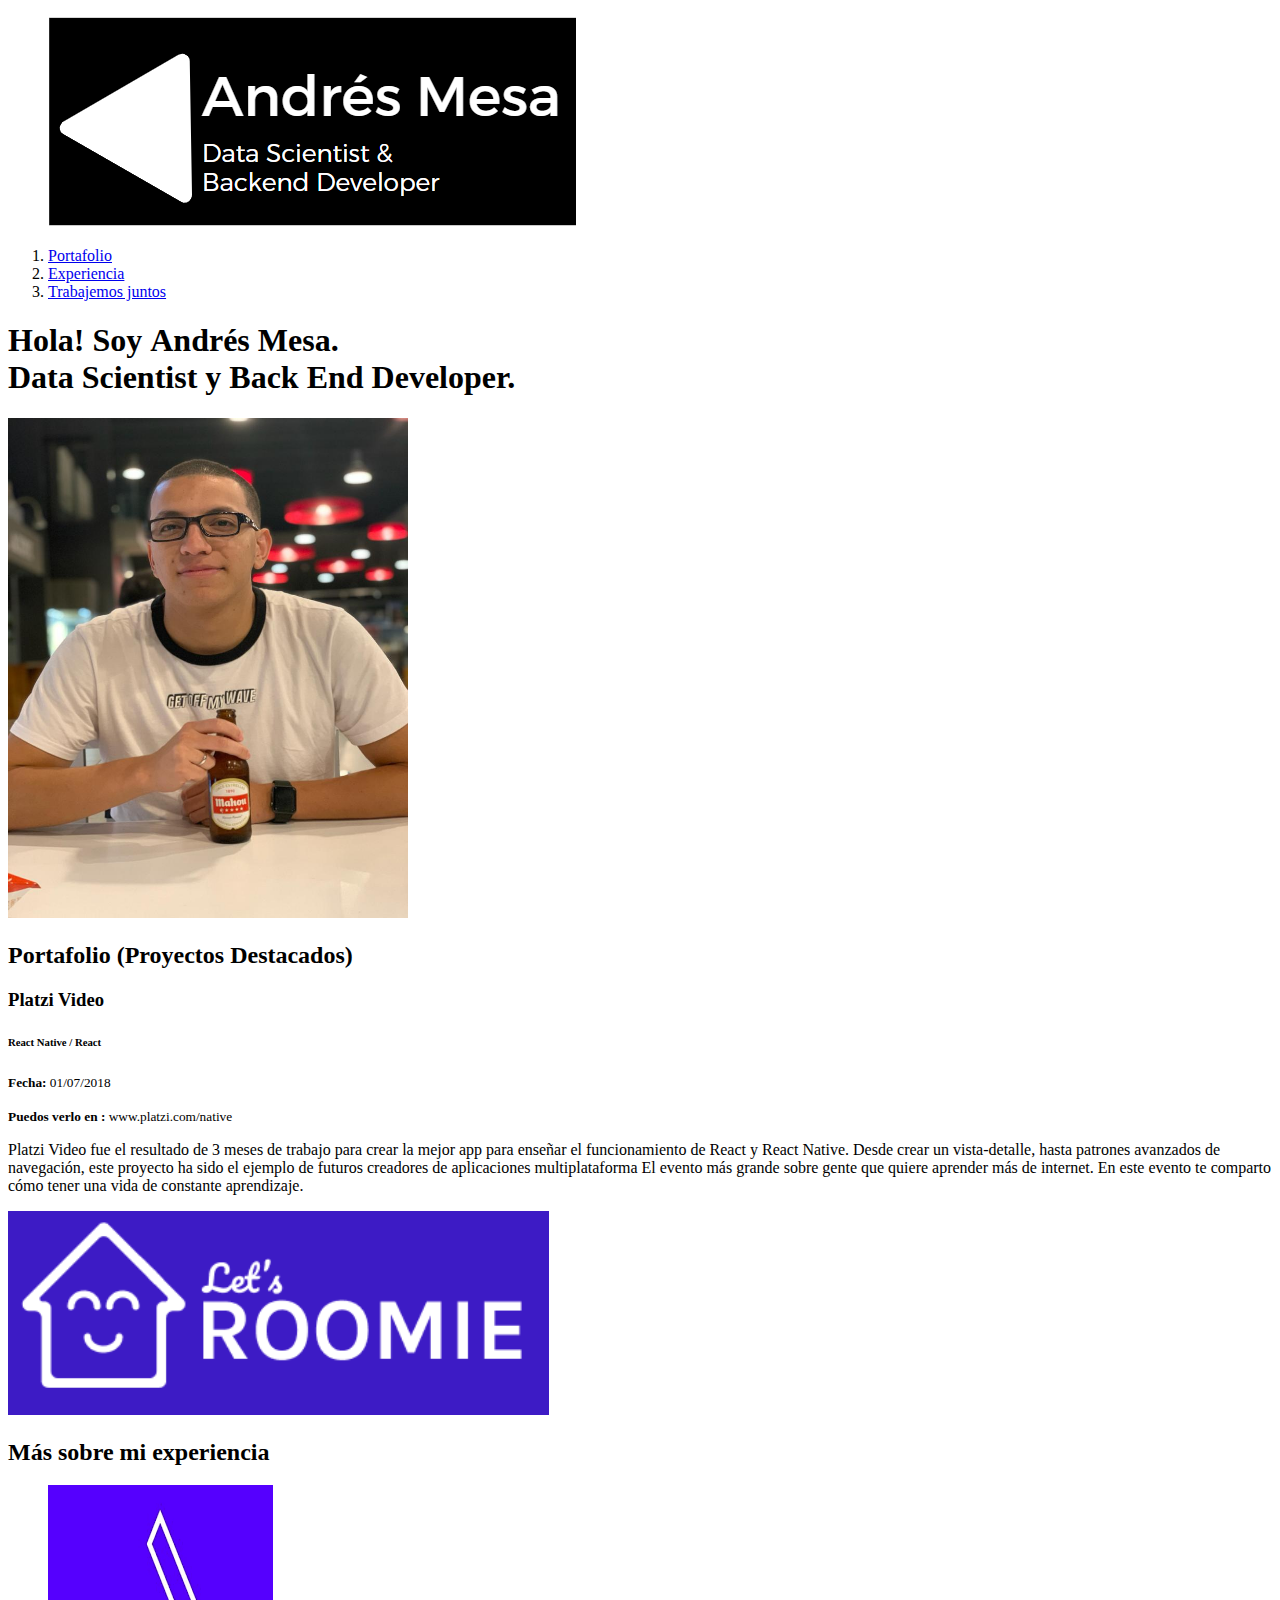
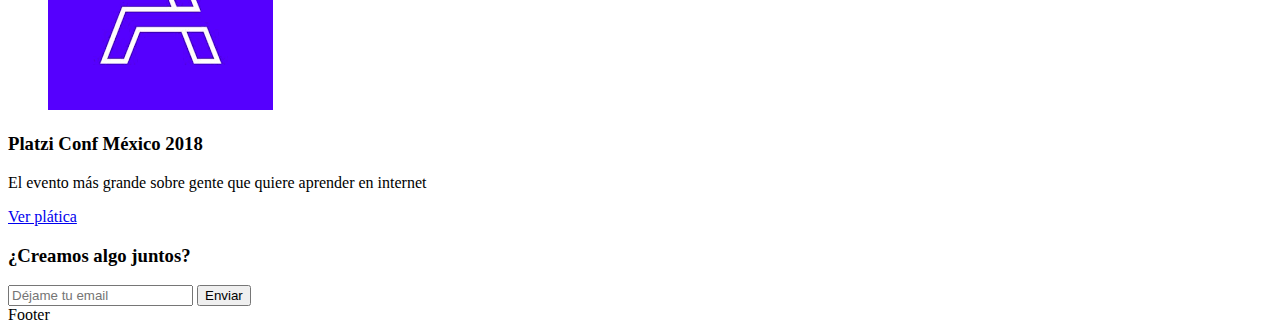
==== index.html @ f2543544 "initial commit" ====
<!DOCTYPE html>
<html lang="es">
  <head>
    <meta charset="UTF-8" />
    <meta name="viewport" content="width=device-width, initial-scale=1.0" />
    <title>Andrés Mesa</title>
    <link rel="icon" type="image/png" href="./images/favicon.png">
    <link rel="stylesheet" href="./css/style.css">
  </head>
  <body>
    <header>
      <div>
        <figure>
          <img src="./images/marca.png" alt="Logo de http://andresmesa.com">
        </figure>
        <nav>
          <ol>
            <li>
              <a class="link" href="#portafolio">Portafolio</a>
            </li>
            <li>
              <a class="link" href="#experiencia">Experiencia</a>
            </li>
            <li>
              <a class="link" href="#contacto">Trabajemos juntos</a>
            </li>
          </ol>
        </nav>
      </div>
    </header>
    <section>
      <h1>
        Hola! Soy <strong>Andrés Mesa.</strong> <br />
        <strong>Data Scientist</strong> y <strong>Back End Developer.</strong>
      </h1>
      <img src="./images/hero.jpeg" alt="Hero" width="400" height="500">
    </section>
    <section id="portafolio">
      <h2>Portafolio (Proyectos Destacados)</h2>
      <article>
        <h3>Platzi Video</h3>
        <h6>React Native / React</h6>
        <p>
          <small> <strong>Fecha:</strong> 01/07/2018 </small>
        </p>
        <p>
          <small>
            <strong>Puedos verlo en :</strong> www.platzi.com/native
          </small>
        </p>
        <p>
          Platzi Video fue el resultado de 3 meses de trabajo para crear la
          mejor app para enseñar el funcionamiento de React y React Native.
          Desde crear un vista-detalle, hasta patrones avanzados de navegación,
          este proyecto ha sido el ejemplo de futuros creadores de aplicaciones
          multiplataforma El evento más grande sobre gente que quiere aprender
          más de internet. En este evento te comparto cómo tener una vida de
          constante aprendizaje.
        </p>
        <img src="./images/LetsRoomie.png" alt="LetsRommie">
      </article>
    </section>
    <section id="experiencia">
      <h2>Más sobre mi experiencia</h2>
      <article>
        <figure>
          <img src="./images/acamica.png" alt="Acámica">
        </figure>
        <h3>Platzi Conf México 2018</h3>
        <p>El evento más grande sobre gente que quiere aprender en internet</p>
        <a href="https://www.youtube.com/" target="_blank">Ver plática</a>
      </article>
    </section>
    <section id="contacto">
      <h3>¿Creamos algo juntos?</h3>
      <form action="/suscripcion/">
        <input type="text" placeholder="Déjame tu email" id="email">
        <button>Enviar</button>
      </form>
    </section>
    <footer>Footer</footer>
  </body>
</html>
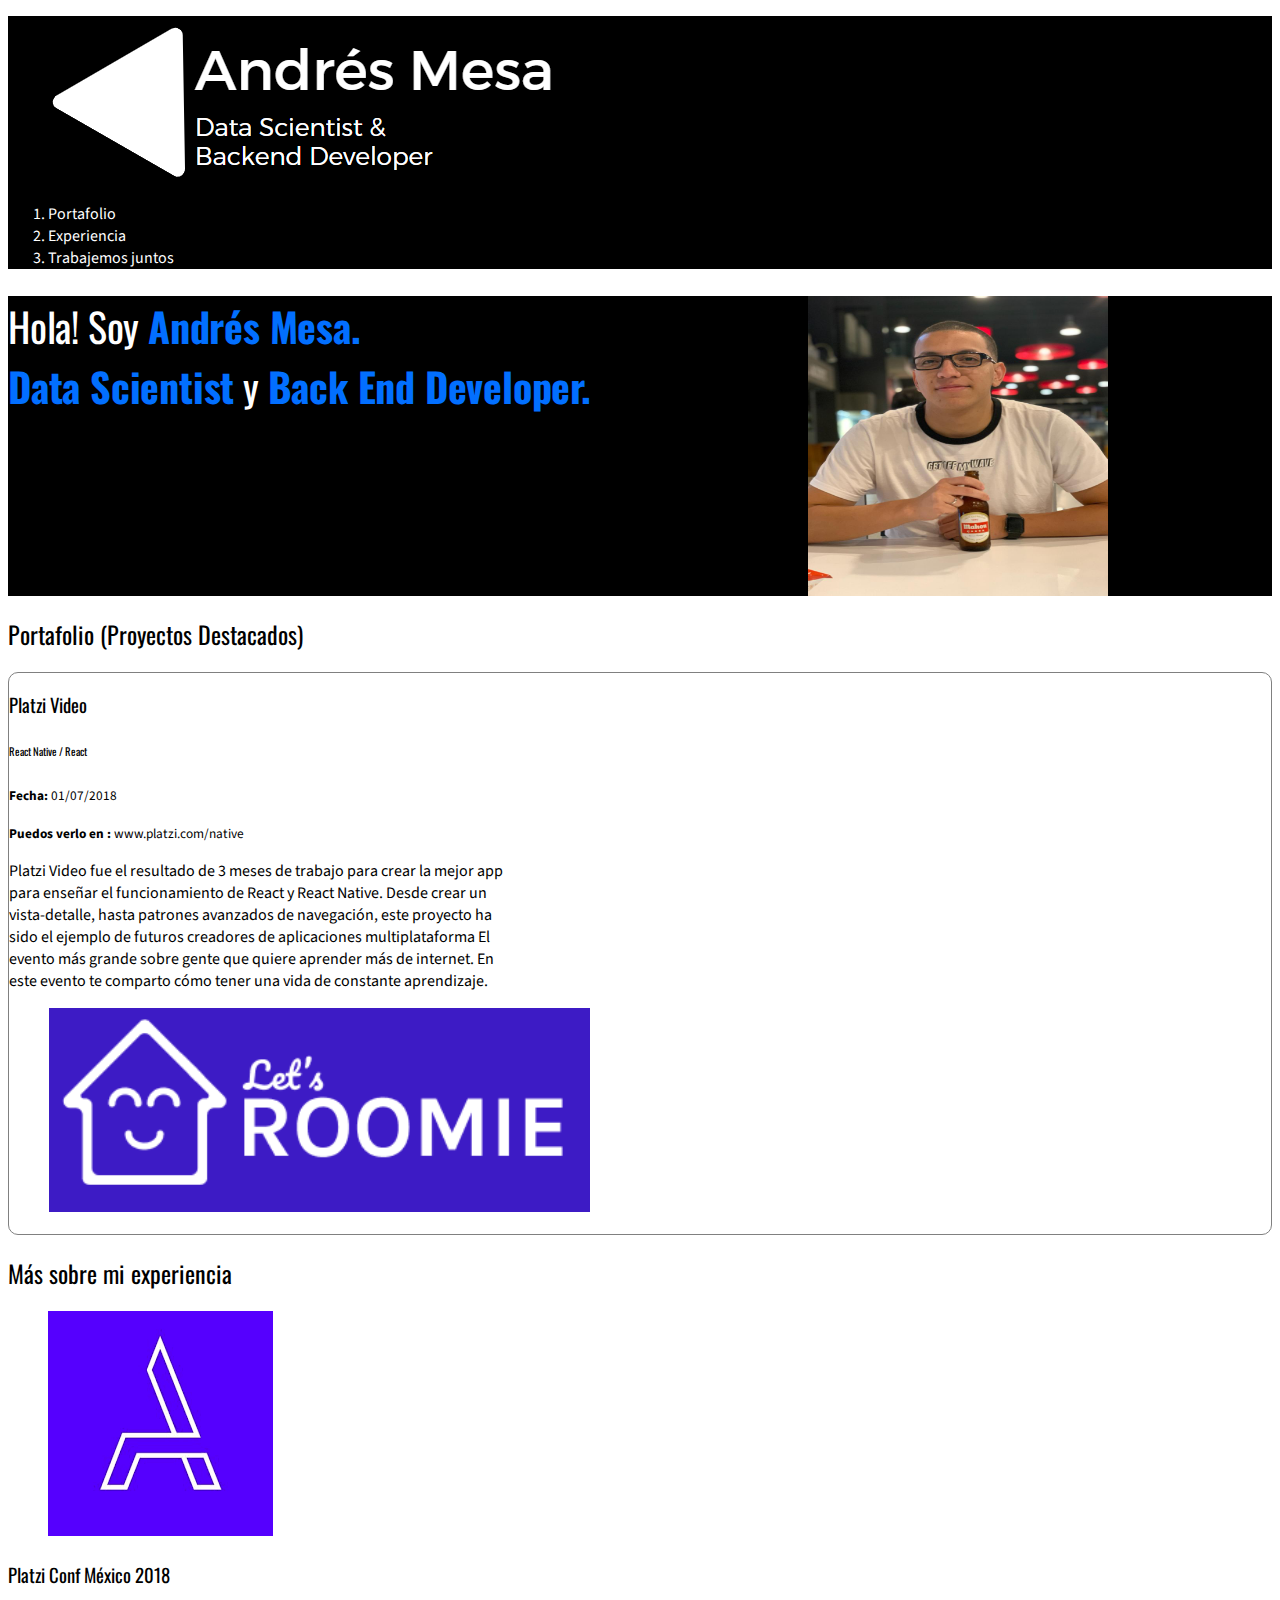
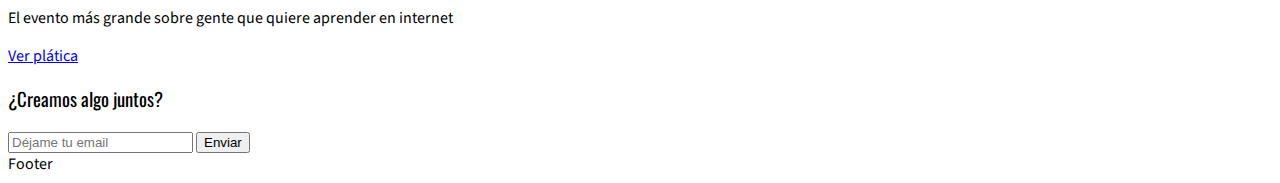
==== commit c24d85cb: "add header and hero background and some style in portfolio section" ====
--- a/index.html
+++ b/index.html
@@ -4,22 +4,26 @@
     <meta charset="UTF-8" />
     <meta name="viewport" content="width=device-width, initial-scale=1.0" />
     <title>Andrés Mesa</title>
-    <link rel="icon" type="image/png" href="./images/favicon.png">
-    <link rel="stylesheet" href="./css/style.css">
+    <link rel="icon" type="image/png" href="./images/favicon.png" />
+    <link
+      href="https://fonts.googleapis.com/css2?family=Oswald&family=Source+Sans+Pro:ital,wght@1,300&display=swap"
+      rel="stylesheet"
+    />
+    <link rel="stylesheet" href="./css/style.css" />
   </head>
   <body>
-    <header>
+    <header class="header">
       <div>
-        <figure>
-          <img src="./images/marca.png" alt="Logo de http://andresmesa.com">
+        <figure class="logo">
+          <img src="./images/marca.png" alt="Logo de http://andresmesa.com" />
         </figure>
-        <nav>
+        <nav class="menu">
           <ol>
             <li>
               <a class="link" href="#portafolio">Portafolio</a>
             </li>
             <li>
-              <a class="link" href="#experiencia">Experiencia</a>
+              <a class="link" href="#eventos">Experiencia</a>
             </li>
             <li>
               <a class="link" href="#contacto">Trabajemos juntos</a>
@@ -28,56 +32,68 @@
         </nav>
       </div>
     </header>
-    <section>
+    <section class="hero">
       <h1>
         Hola! Soy <strong>Andrés Mesa.</strong> <br />
         <strong>Data Scientist</strong> y <strong>Back End Developer.</strong>
       </h1>
-      <img src="./images/hero.jpeg" alt="Hero" width="400" height="500">
+      <!-- <img src="./images/hero.jpeg" alt="Hero" width="400" height="500" /> -->
     </section>
-    <section id="portafolio">
+    <section id="portafolio" class="portfolio">
       <h2>Portafolio (Proyectos Destacados)</h2>
-      <article>
-        <h3>Platzi Video</h3>
-        <h6>React Native / React</h6>
-        <p>
-          <small> <strong>Fecha:</strong> 01/07/2018 </small>
-        </p>
-        <p>
-          <small>
-            <strong>Puedos verlo en :</strong> www.platzi.com/native
-          </small>
-        </p>
-        <p>
-          Platzi Video fue el resultado de 3 meses de trabajo para crear la
-          mejor app para enseñar el funcionamiento de React y React Native.
-          Desde crear un vista-detalle, hasta patrones avanzados de navegación,
-          este proyecto ha sido el ejemplo de futuros creadores de aplicaciones
-          multiplataforma El evento más grande sobre gente que quiere aprender
-          más de internet. En este evento te comparto cómo tener una vida de
-          constante aprendizaje.
-        </p>
-        <img src="./images/LetsRoomie.png" alt="LetsRommie">
+      <article class="project">
+        <div class="project-details">
+          <h3 class="project-title">Platzi Video</h3>
+          <h6 class="project-course">React Native / React</h6>
+          <p class="project-date">
+            <small> <strong>Fecha:</strong> 01/07/2018 </small>
+          </p>
+          <p class="project-url">
+            <small>
+              <strong>Puedos verlo en :</strong> www.platzi.com/native
+            </small>
+          </p>
+          <p class="project-description">
+            Platzi Video fue el resultado de 3 meses de trabajo para crear la
+            mejor app para enseñar el funcionamiento de React y React Native.
+            Desde crear un vista-detalle, hasta patrones avanzados de navegación,
+            este proyecto ha sido el ejemplo de futuros creadores de aplicaciones
+            multiplataforma El evento más grande sobre gente que quiere aprender
+            más de internet. En este evento te comparto cómo tener una vida de
+            constante aprendizaje.
+          </p>
+        </div>
+        <figure class="project-imageContainer">
+          <img
+            class="project-image"
+            src="./images/LetsRoomie.png"
+            alt="LetsRommie"
+          />
+        </figure>
       </article>
     </section>
-    <section id="experiencia">
+    <section id="eventos">
       <h2>Más sobre mi experiencia</h2>
-      <article>
-        <figure>
-          <img src="./images/acamica.png" alt="Acámica">
+      <article class="event">
+        <figure class="event-imageContainer">
+          <img class="event-image" src="./images/acamica.png" alt="Acámica" />
         </figure>
-        <h3>Platzi Conf México 2018</h3>
-        <p>El evento más grande sobre gente que quiere aprender en internet</p>
-        <a href="https://www.youtube.com/" target="_blank">Ver plática</a>
+        <h3 class="event-title">Platzi Conf México 2018</h3>
+        <p class="event-description">
+          El evento más grande sobre gente que quiere aprender en internet
+        </p>
+        <a class="event-url" href="https://www.youtube.com/" target="_blank"
+          >Ver plática</a
+        >
       </article>
     </section>
     <section id="contacto">
       <h3>¿Creamos algo juntos?</h3>
-      <form action="/suscripcion/">
-        <input type="text" placeholder="Déjame tu email" id="email">
+      <form action="/suscripcion/" class="form-email">
+        <input type="text" placeholder="Déjame tu email" id="email" />
         <button>Enviar</button>
       </form>
     </section>
-    <footer>Footer</footer>
+    <footer class="footer">Footer</footer>
   </body>
 </html>
--- a/css/style.css
+++ b/css/style.css
@@ -0,0 +1,69 @@
+/* gris oscuro = #1d252c
+gris claro = #626262
+background gris = #1b2127 
+celeste = #026fff*/
+
+body {
+  font-family: 'Source Sans Pro', sans-serif;
+}
+
+h1,
+h2,
+h3,
+h4,
+h5,
+h6 {
+  font-family: 'Oswald', sans-serif;
+  font-weight: normal;
+}
+
+h1 {
+  font-size: 40px;
+  line-height: 150%;
+  letter-spacing: -.2px;
+  color: white;
+  /* text-transform: initial; */
+  /* text-decoration: wavy; */ 
+}
+
+h1 strong {
+  color: #026fff;
+}
+
+.hero {
+  height: 300px;
+  background-image: url('../images/hero.jpeg');
+  background-color: #000000;
+  /* background-position: right; */
+  background-position-x: 800px;
+  background-repeat: no-repeat;
+  background-size: 300px 300px;
+}
+
+.project {
+  /* border-top: 10px solid red;
+  border-right: 10px solid blueviolet;
+  border-left: 10px solid green;
+  border-bottom: 10px solid pink; */
+  border: 1px solid gray;
+  border-radius: 10px;
+  
+}
+
+.project-details {
+  width: 500px;
+}
+
+.project-imageContainer {
+  width: 500px;
+}
+
+.header {
+  background-color: #000000;
+  color: white;
+}
+
+.header a {
+  color: white;
+  text-decoration: none;
+}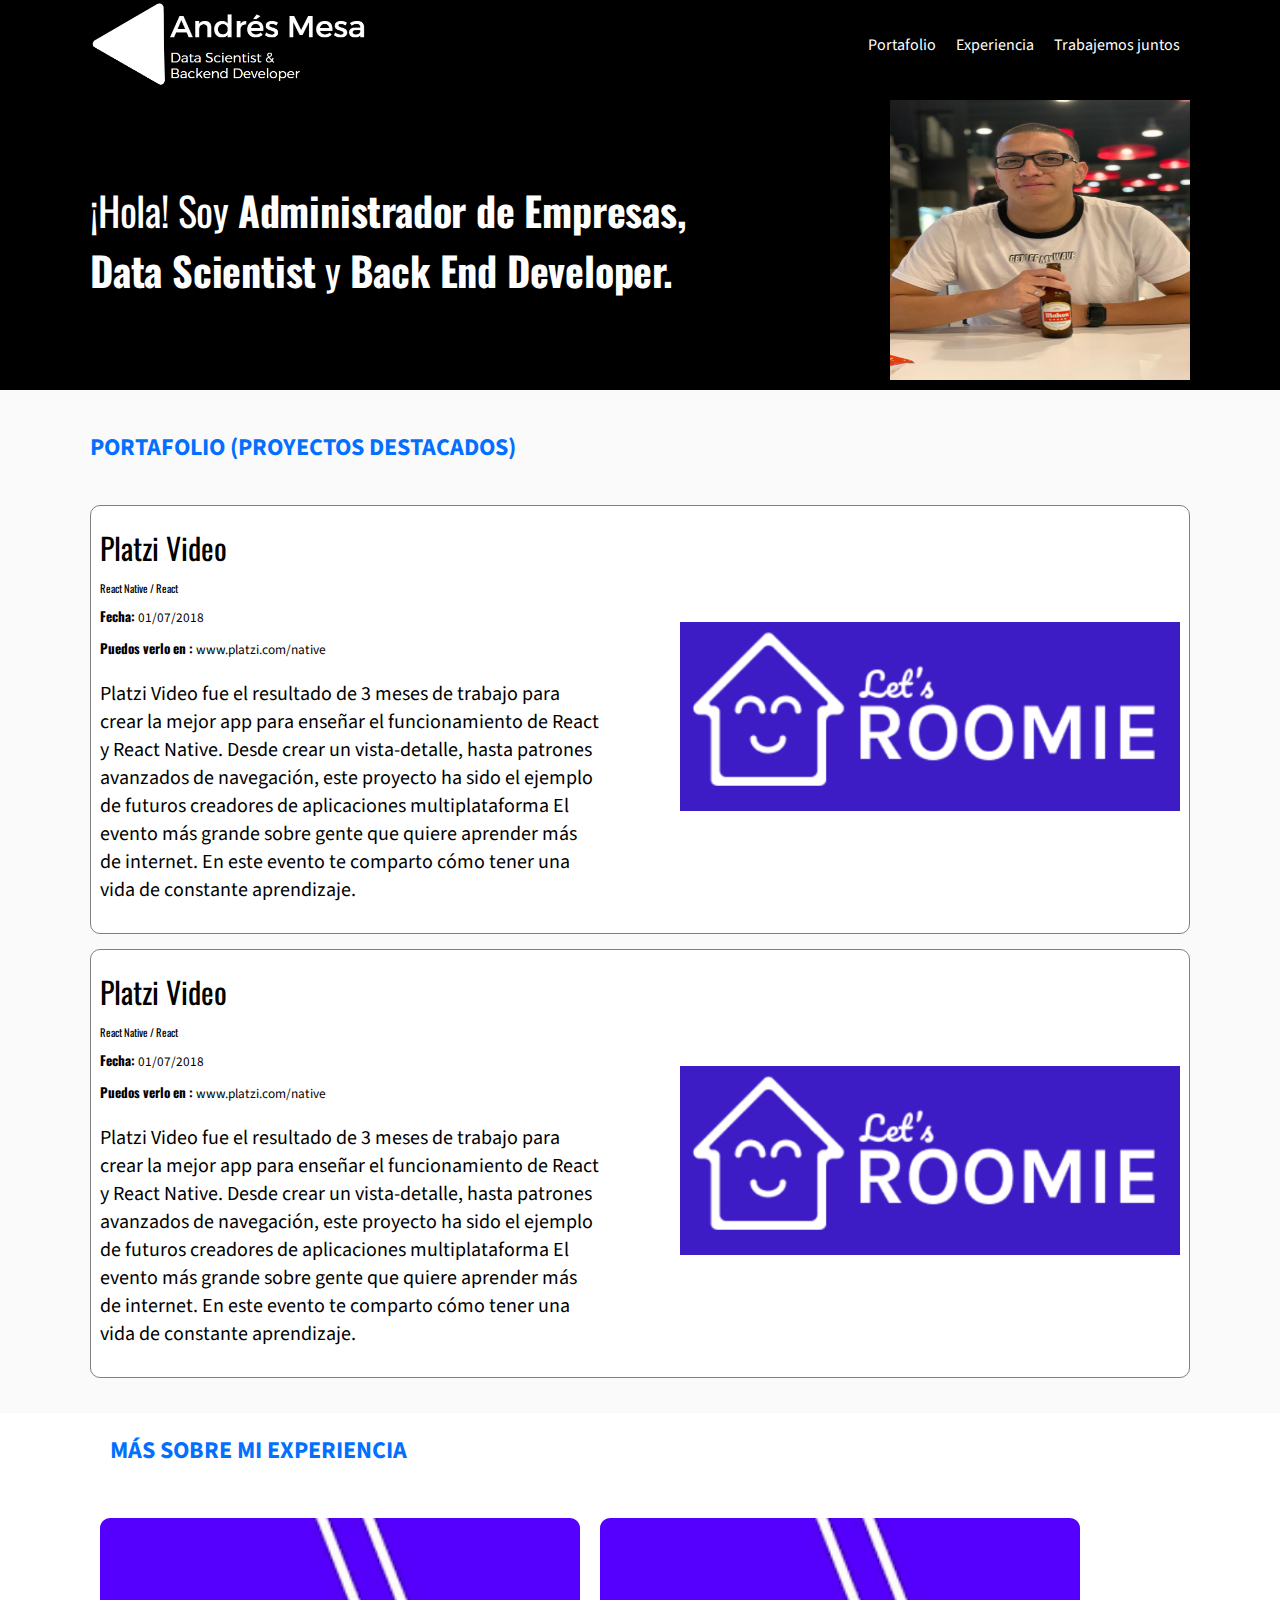
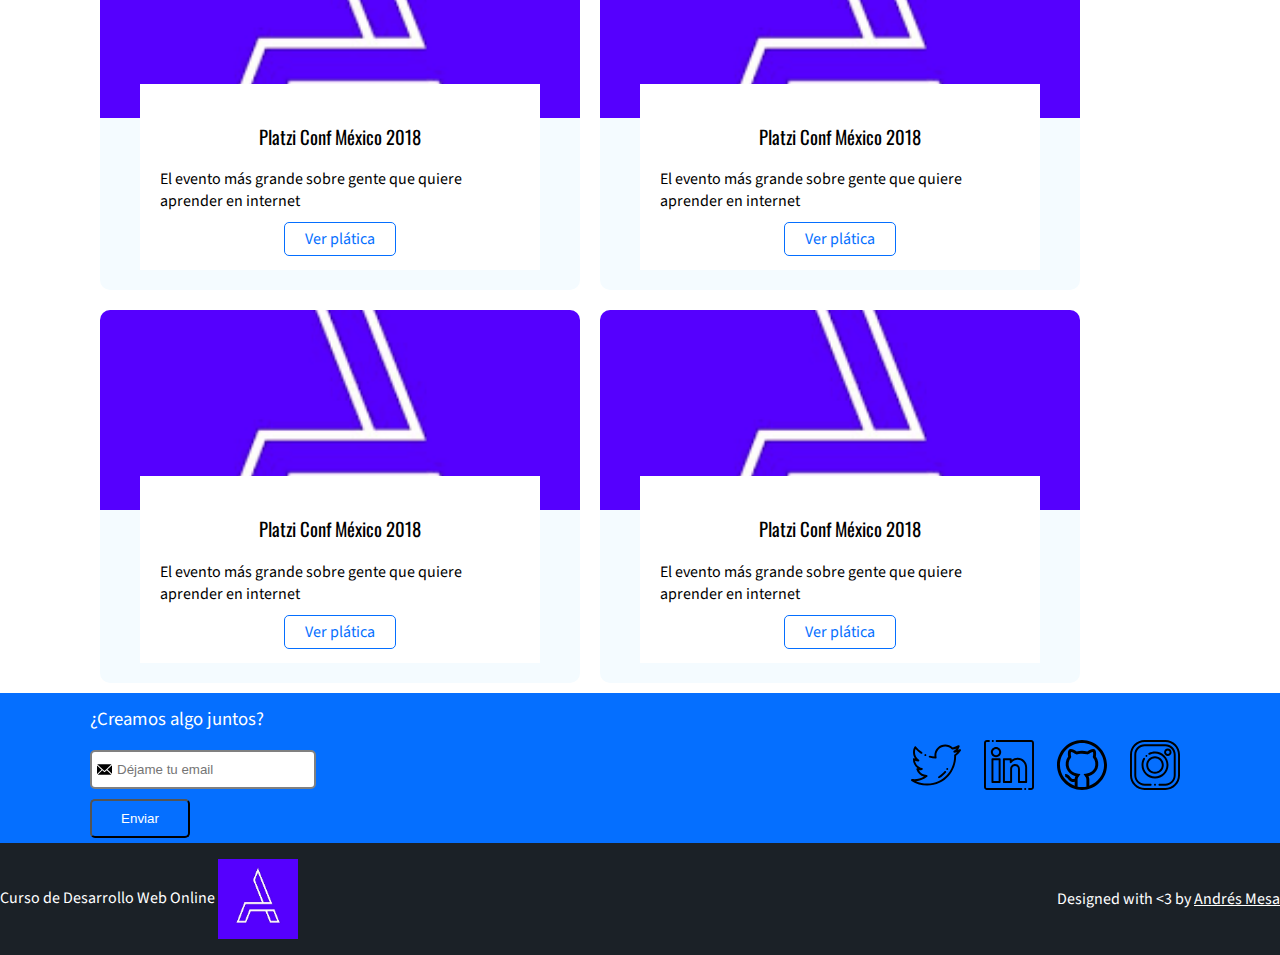
==== commit abad3229: "add container div" ====
--- a/index.html
+++ b/index.html
@@ -13,7 +13,7 @@
   </head>
   <body>
     <header class="header">
-      <div>
+      <div class="container">
         <figure class="logo">
           <img src="./images/marca.png" alt="Logo de http://andresmesa.com" />
         </figure>
@@ -33,67 +33,172 @@
       </div>
     </header>
     <section class="hero">
-      <h1>
-        Hola! Soy <strong>Andrés Mesa.</strong> <br />
-        <strong>Data Scientist</strong> y <strong>Back End Developer.</strong>
-      </h1>
-      <!-- <img src="./images/hero.jpeg" alt="Hero" width="400" height="500" /> -->
+      <div class="container">
+        <h1>
+          ¡Hola! Soy <strong>Administrador de Empresas,</strong> <br />
+          <strong>Data Scientist</strong> y <strong>Back End Developer.</strong>
+        </h1>
+        <img class="hero-image" src="./images/hero.jpeg" alt="Hero" width="300" height="280" />
+      </div>
     </section>
     <section id="portafolio" class="portfolio">
-      <h2>Portafolio (Proyectos Destacados)</h2>
-      <article class="project">
-        <div class="project-details">
-          <h3 class="project-title">Platzi Video</h3>
-          <h6 class="project-course">React Native / React</h6>
-          <p class="project-date">
-            <small> <strong>Fecha:</strong> 01/07/2018 </small>
-          </p>
-          <p class="project-url">
-            <small>
-              <strong>Puedos verlo en :</strong> www.platzi.com/native
-            </small>
-          </p>
-          <p class="project-description">
-            Platzi Video fue el resultado de 3 meses de trabajo para crear la
-            mejor app para enseñar el funcionamiento de React y React Native.
-            Desde crear un vista-detalle, hasta patrones avanzados de navegación,
-            este proyecto ha sido el ejemplo de futuros creadores de aplicaciones
-            multiplataforma El evento más grande sobre gente que quiere aprender
-            más de internet. En este evento te comparto cómo tener una vida de
-            constante aprendizaje.
-          </p>
+      <div class="container">
+        <h2>Portafolio (Proyectos Destacados)</h2>
+        <article class="project">
+          <div class="project-details">
+            <h3 class="project-title">Platzi Video</h3>
+            <h6 class="project-course">React Native / React</h6>
+            <p class="project-date">
+              <small> <strong>Fecha:</strong> 01/07/2018 </small>
+            </p>
+            <p class="project-url">
+              <small>
+                <strong>Puedos verlo en :</strong> www.platzi.com/native
+              </small>
+            </p>
+            <p class="project-description">
+              Platzi Video fue el resultado de 3 meses de trabajo para crear la
+              mejor app para enseñar el funcionamiento de React y React Native.
+              Desde crear un vista-detalle, hasta patrones avanzados de
+              navegación, este proyecto ha sido el ejemplo de futuros creadores de
+              aplicaciones multiplataforma El evento más grande sobre gente que
+              quiere aprender más de internet. En este evento te comparto cómo
+              tener una vida de constante aprendizaje.
+            </p>
+          </div>
+          <figure class="project-imageContainer">
+            <img
+              class="project-image"
+              src="./images/LetsRoomie.png"
+              alt="LetsRommie"
+            />
+          </figure>
+        </article>
+        <article class="project">
+          <div class="project-details">
+            <h3 class="project-title">Platzi Video</h3>
+            <h6 class="project-course">React Native / React</h6>
+            <p class="project-date">
+              <small> <strong>Fecha:</strong> 01/07/2018 </small>
+            </p>
+            <p class="project-url">
+              <small>
+                <strong>Puedos verlo en :</strong> www.platzi.com/native
+              </small>
+            </p>
+            <p class="project-description">
+              Platzi Video fue el resultado de 3 meses de trabajo para crear la
+              mejor app para enseñar el funcionamiento de React y React Native.
+              Desde crear un vista-detalle, hasta patrones avanzados de
+              navegación, este proyecto ha sido el ejemplo de futuros creadores de
+              aplicaciones multiplataforma El evento más grande sobre gente que
+              quiere aprender más de internet. En este evento te comparto cómo
+              tener una vida de constante aprendizaje.
+            </p>
+          </div>
+          <figure class="project-imageContainer">
+            <img
+              class="project-image"
+              src="./images/LetsRoomie.png"
+              alt="LetsRommie"
+            />
+          </figure>
+        </article>
+      </div>
+    </section>
+    <div class="container">
+      <h2 class="event-list-title">Más sobre mi experiencia</h2>
+    </div>
+    <section id="eventos" class="event-list">
+      <div class="container">
+        <article class="event">
+          <figure class="event-imageContainer">
+            <img class="event-image" src="./images/acamica.png" alt="Acámica" />
+          </figure>
+          <div class="event-details">
+            <h3 class="event-title">Platzi Conf México 2018</h3>
+            <p class="event-description">
+              El evento más grande sobre gente que quiere aprender en internet
+            </p>
+            <a class="event-url" href="https://www.youtube.com/" target="_blank"
+              >Ver plática</a
+            >
+          </div>
+        </article>
+        <article class="event">
+          <figure class="event-imageContainer">
+            <img class="event-image" src="./images/acamica.png" alt="Acámica" />
+          </figure>
+          <div class="event-details">
+            <h3 class="event-title">Platzi Conf México 2018</h3>
+            <p class="event-description">
+              El evento más grande sobre gente que quiere aprender en internet
+            </p>
+            <a class="event-url" href="https://www.youtube.com/" target="_blank"
+              >Ver plática</a
+            >
+          </div>
+        </article>
+        <article class="event">
+          <figure class="event-imageContainer">
+            <img class="event-image" src="./images/acamica.png" alt="Acámica" />
+          </figure>
+          <div class="event-details">
+            <h3 class="event-title">Platzi Conf México 2018</h3>
+            <p class="event-description">
+              El evento más grande sobre gente que quiere aprender en internet
+            </p>
+            <a class="event-url" href="https://www.youtube.com/" target="_blank"
+              >Ver plática</a
+            >
+          </div>
+        </article>
+        <article class="event">
+          <figure class="event-imageContainer">
+            <img class="event-image" src="./images/acamica.png" alt="Acámica" />
+          </figure>
+          <div class="event-details">
+            <h3 class="event-title">Platzi Conf México 2018</h3>
+            <p class="event-description">
+              El evento más grande sobre gente que quiere aprender en internet
+            </p>
+            <a class="event-url" href="https://www.youtube.com/" target="_blank"
+              >Ver plática</a
+            >
+          </div>
+        </article>
+      </div>
+    </section>
+    <section id="contacto" class="contact">
+      <div class="container">
+        <form action="/suscripcion/" class="form-email">
+          <h3>¿Creamos algo juntos?</h3>
+          <input type="text" placeholder="Déjame tu email" id="email" />
+          <button>Enviar</button>
+        </form>
+        <div class="social">
+          <a href="https://twitter.com/AndresMesaD" class="social-link twitter"></a>
+          <a href="https://www.linkedin.com/in/andresmesad/" class="social-link linkedin"></a>
+          <a href="https://github.com/andresmesad09" class="social-link github"></a>
+          <a href="https://www.instagram.com/andresmesad/" class="social-link instagram"></a>
         </div>
-        <figure class="project-imageContainer">
-          <img
-            class="project-image"
-            src="./images/LetsRoomie.png"
-            alt="LetsRommie"
-          />
-        </figure>
-      </article>
-    </section>
-    <section id="eventos">
-      <h2>Más sobre mi experiencia</h2>
-      <article class="event">
-        <figure class="event-imageContainer">
-          <img class="event-image" src="./images/acamica.png" alt="Acámica" />
-        </figure>
-        <h3 class="event-title">Platzi Conf México 2018</h3>
-        <p class="event-description">
-          El evento más grande sobre gente que quiere aprender en internet
+      </div>
+    </section>
+    <footer class="footer">
+      <div>
+        <p>
+          Curso de Desarrollo Web Online
+          <img src="./images/acamica.png" alt="Platzi" width="80" />
         </p>
-        <a class="event-url" href="https://www.youtube.com/" target="_blank"
-          >Ver plática</a
-        >
-      </article>
-    </section>
-    <section id="contacto">
-      <h3>¿Creamos algo juntos?</h3>
-      <form action="/suscripcion/" class="form-email">
-        <input type="text" placeholder="Déjame tu email" id="email" />
-        <button>Enviar</button>
-      </form>
-    </section>
-    <footer class="footer">Footer</footer>
+      </div>
+      <div>
+        <p>
+          Designed with <3 by
+          <a href="https://twitter.com/AndresMesaD" target="_blank"
+            >Andrés Mesa</a
+          >
+        </p>
+      </div>
+    </footer>
   </body>
 </html>
--- a/css/style.css
+++ b/css/style.css
@@ -5,6 +5,7 @@
 
 body {
   font-family: 'Source Sans Pro', sans-serif;
+  margin: 0;
 }
 
 h1,
@@ -22,6 +23,7 @@
   line-height: 150%;
   letter-spacing: -.2px;
   color: white;
+  margin: 0;
   /* text-transform: initial; */
   /* text-decoration: wavy; */ 
 }
@@ -30,14 +32,84 @@
   color: #026fff;
 }
 
+.hero h1 {
+  color: white;
+}
+
+.hero h1 strong {
+  color: white;
+}
+
+h2 {
+  color: #026fff;
+  text-transform: uppercase; 
+  font-family: 'Source Sans Pro', sans-serif;
+  font-weight: bold;
+  font-size: 24px;
+  margin-bottom: 40px;
+}
+
+ol,
+ul {
+  margin: 0;
+  padding: 0;
+  list-style: none;
+}
+
+figure {
+  margin: 0;
+}
+
+.header {
+  background-color: #000000;
+  color: white;
+  display: flex;
+  justify-content: space-between;
+  height: 90px;
+  align-items: center;
+}
+
+.header figure img{
+  height: 90px;
+}
+
+.menu {
+  height: inherit;
+}
+
+.header ol {
+  display: flex;
+  height: inherit;
+}
+
+.header ol li {
+  height: inherit;
+}
+
 .hero {
   height: 300px;
-  background-image: url('../images/hero.jpeg');
+  color: white;
+  /* background-image: url('../images/hero.jpeg'); */
   background-color: #000000;
   /* background-position: right; */
-  background-position-x: 800px;
-  background-repeat: no-repeat;
-  background-size: 300px 300px;
+  /* background-position-x: right; */
+  /* background-repeat: no-repeat; */
+  /* background-size: 300px 300px; */
+  display: flex;
+  align-items: center;
+  justify-content: space-between;
+}
+
+/* .hero-image {
+  object-fit: cover;
+} */
+
+
+
+.portfolio {
+  background: #fafafa;
+  padding: 20px;
+
 }
 
 .project {
@@ -47,7 +119,44 @@
   border-bottom: 10px solid pink; */
   border: 1px solid gray;
   border-radius: 10px;
-  
+  margin: 0px;
+  margin-bottom: 15px;
+  padding: 9px;
+  background: white;
+  display: flex;
+  justify-content: space-between;
+  align-items: center;
+}
+
+.project-course {
+  margin: 10px 0;
+}
+
+.project-date {
+  margin: 10px 0;
+}
+
+.project-url {
+  margin: 10px 0;
+}
+
+.project-title {
+  font-size: 30px;
+  margin-top: 10px;
+  margin-bottom: 10px;
+
+}
+
+.project img {
+  width: 500px;
+}
+
+.project-description {
+  font-size: 20px;
+}
+
+.project strong {
+  font-family: 'Oswald', sans-serif;
 }
 
 .project-details {
@@ -58,12 +167,160 @@
   width: 500px;
 }
 
-.header {
-  background-color: #000000;
-  color: white;
-}
 
 .header a {
   color: white;
   text-decoration: none;
+  height: inherit;
+  display: flex;
+  align-items: center;
+  padding: 0 10px;
+}
+
+.flexbox {
+  display: flex;
+  /* flex-direction: column; */
+  flex-wrap: wrap;
+}
+
+.box {
+  width: 200px;
+  height: 200px;
+  border: 1px solid red;
+  /* No alterar ancho ni alto */
+  flex-shrink: 0;
+}
+
+.footer {
+  color: white;
+  background-color: #1b2127;
+  display: flex;
+  align-items: center;
+  justify-content: space-between;
+}
+
+.footer img {
+  vertical-align: middle;
+}
+
+.footer a {
+  color: white;
+}
+
+.event-list {
+  display: flex;
+  flex-wrap: wrap;
+}
+
+.event-list-title {
+  margin-left: 20px;
+}
+
+.event {
+  margin: 10px;
+  width: 480px;
+  flex-shrink: 0;
+  border-radius: 10px;
+  overflow: hidden;
+  background: #f4fbff;
+}
+
+.event img {
+  width: 480px;
+  height: 200px;
+  object-fit: cover;
+}
+
+.event-details {
+  margin: 20px 40px;
+  margin-top: -40px;
+  background-color: white;
+  position: relative;
+  padding: 20px;
+  text-align: center;
+}
+
+.event-description {
+  text-align: left;
+}
+
+.event-url {
+  color: #056fff;
+  border: 1px solid #056fff;
+  padding: 5px 20px;
+  text-decoration: none;
+  border-radius: 5px;
+}
+
+.contact {
+  color: white;
+  background-color: #056fff;
+  height: 150px;
+  display: flex;
+  align-items: center;
+  justify-content: space-between;
+}
+
+/* .social {
+  border: 1px solid red;
+} */
+
+.social-link {
+  display: inline-block;
+  width: 50px;
+  height: 50px;
+  background-size: 50px 50px;
+  margin: 0 10px;
+}
+
+.social-link.twitter {
+  background-image: url('../images/twitter.svg');
+}
+.social-link.linkedin {
+  background-image: url('../images/linkedin.svg');
+}
+.social-link.github {
+  background-image: url('../images/github.svg');
+}
+.social-link.instagram {
+  background-image: url('../images/instagram.svg');
+}
+
+.form-email input{
+  border-color: gray;
+  border-radius: 5px;
+  border-style: solid;
+  padding: 10px 20px 10px 25px;
+  background-image: url('../images/email.svg');
+  background-size: 15px 15px;
+  background-repeat: no-repeat;
+  background-position-y: center;
+  background-position-x: 5px;
+}
+
+.form-email button {
+  display: block;
+  background: transparent;
+  color: white;
+  padding: 10px 0;
+  border-radius: 5px;
+  width: 100px;
+  /* margin: 10px auto 0; */
+  margin-top: 10px;
+  margin-bottom: 10px;
+}
+
+.form-email h3 {
+  font-family: 'Source Sans Pro', sans-serif;
+}
+
+.container {
+  /* border: 1px solid red; */
+  width: 1100px;
+  margin: 0 auto;
+  display: inherit;
+  justify-content: inherit;
+  align-items: inherit;
+  height: inherit;
+  flex-wrap: inherit;
 }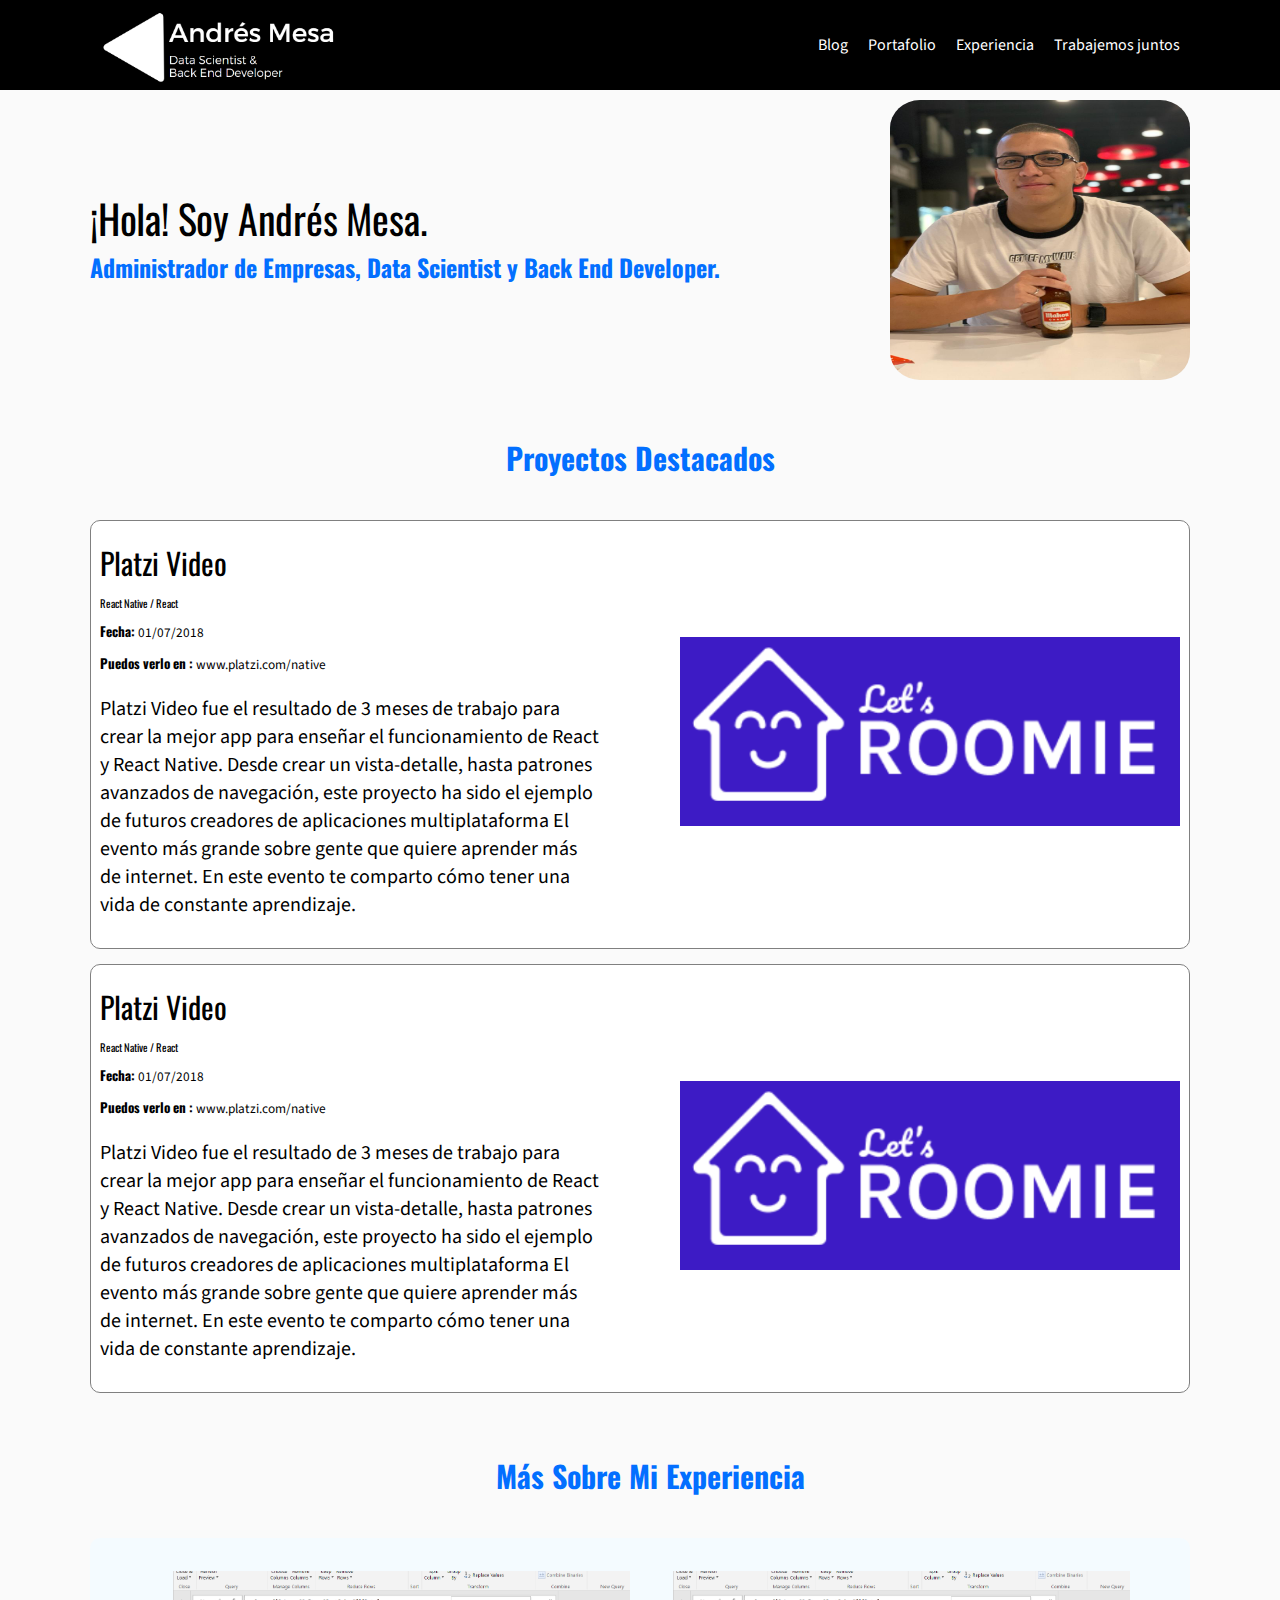
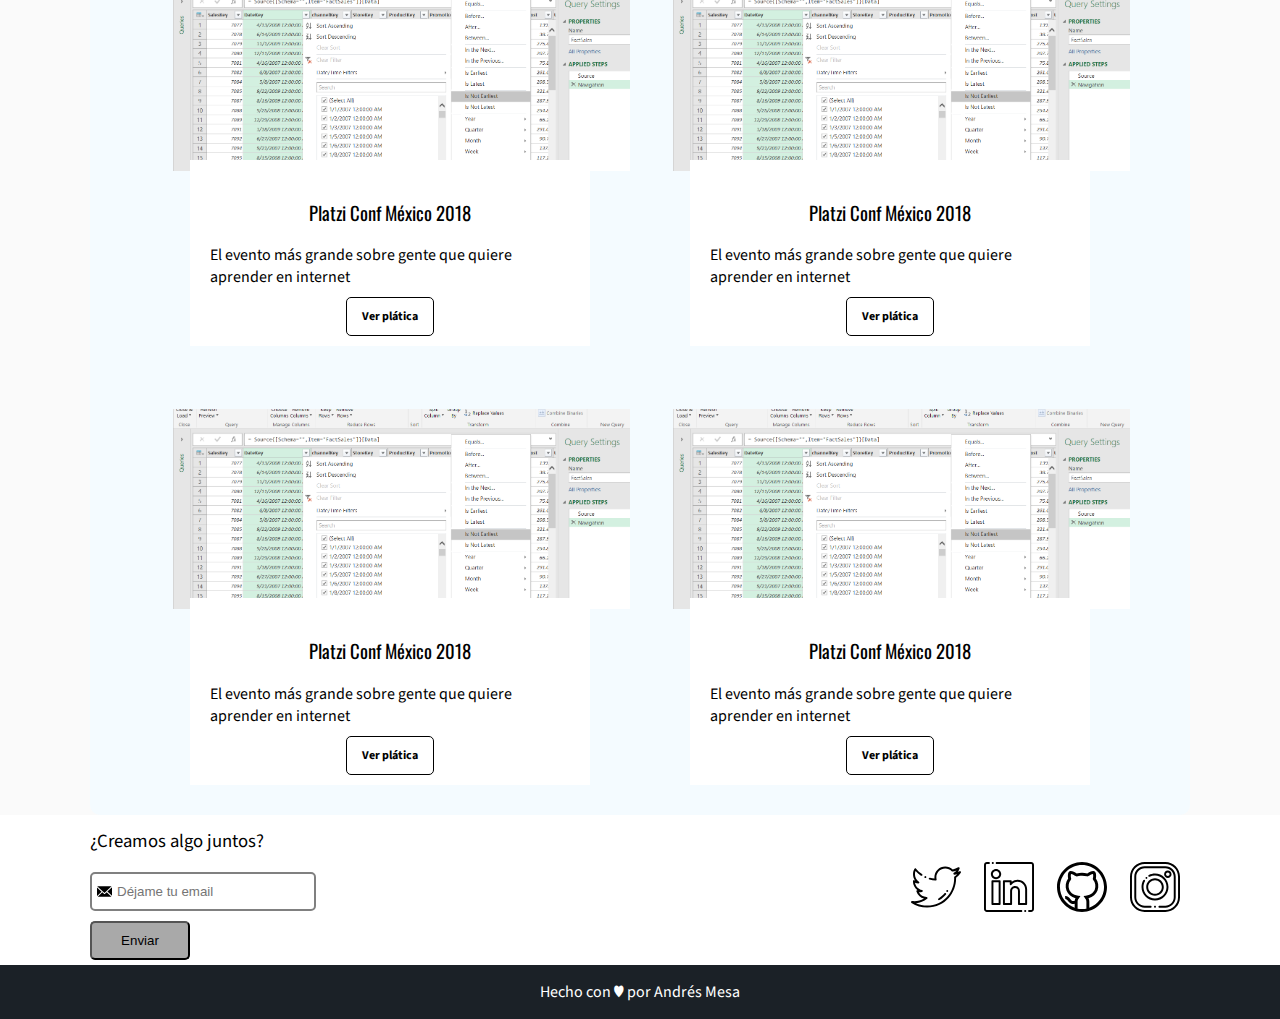
==== commit df7a3252: "ADD blog and blog style" ====
--- a/index.html
+++ b/index.html
@@ -4,21 +4,25 @@
     <meta charset="UTF-8" />
     <meta name="viewport" content="width=device-width, initial-scale=1.0" />
     <title>Andrés Mesa</title>
-    <link rel="icon" type="image/png" href="./images/favicon.png" />
+    <link rel="icon" type="image/png" href="./assets/img/favicon.png" />
     <link
       href="https://fonts.googleapis.com/css2?family=Oswald&family=Source+Sans+Pro:ital,wght@1,300&display=swap"
       rel="stylesheet"
     />
+    <link rel="stylesheet" type="text/css" href="./css/font/flaticon.css" />
     <link rel="stylesheet" href="./css/style.css" />
   </head>
   <body>
     <header class="header">
       <div class="container">
         <figure class="logo">
-          <img src="./images/marca.png" alt="Logo de http://andresmesa.com" />
+          <a href=""><img src="./assets/img/marca.png" alt="Logo de http://andresmesa.com" /></a> 
         </figure>
         <nav class="menu">
           <ol>
+            <li>
+              <a class="link" href="./index_blog.html">Blog</a>
+            </li>
             <li>
               <a class="link" href="#portafolio">Portafolio</a>
             </li>
@@ -34,16 +38,20 @@
     </header>
     <section class="hero">
       <div class="container">
-        <h1>
-          ¡Hola! Soy <strong>Administrador de Empresas,</strong> <br />
-          <strong>Data Scientist</strong> y <strong>Back End Developer.</strong>
-        </h1>
-        <img class="hero-image" src="./images/hero.jpeg" alt="Hero" width="300" height="280" />
+        <div class="hero-text">
+          <h1>
+            ¡Hola! Soy Andrés Mesa. <br>
+          </h1>
+          <h2>
+            <br><strong>Administrador de Empresas, Data Scientist</strong> y <strong>Back End Developer.</strong>
+          </h2>
+        </div>
+        <img class="hero-image" src="./assets/img/hero.jpeg" alt="Hero" width="300" height="280" />
       </div>
     </section>
     <section id="portafolio" class="portfolio">
       <div class="container">
-        <h2>Portafolio (Proyectos Destacados)</h2>
+        <h2>Proyectos Destacados</h2>
         <article class="project">
           <div class="project-details">
             <h3 class="project-title">Platzi Video</h3>
@@ -69,7 +77,7 @@
           <figure class="project-imageContainer">
             <img
               class="project-image"
-              src="./images/LetsRoomie.png"
+              src="./assets/img/LetsRoomie.png"
               alt="LetsRommie"
             />
           </figure>
@@ -99,7 +107,7 @@
           <figure class="project-imageContainer">
             <img
               class="project-image"
-              src="./images/LetsRoomie.png"
+              src="./assets/img/LetsRoomie.png"
               alt="LetsRommie"
             />
           </figure>
@@ -110,10 +118,24 @@
       <h2 class="event-list-title">Más sobre mi experiencia</h2>
     </div>
     <section id="eventos" class="event-list">
-      <div class="container">
+      <div class="container event">
         <article class="event">
           <figure class="event-imageContainer">
-            <img class="event-image" src="./images/acamica.png" alt="Acámica" />
+            <img class="event-image" src="./assets/img/powerQuery.png" alt="Acámica" />
+          </figure>
+          <div class="event-details">
+            <h3 class="event-title">Platzi Conf México 2018</h3>
+            <p class="event-description">
+              El evento más grande sobre gente que quiere aprender en internet
+            </p>
+            <a class="event-url" href="./assets/img/powerQuery.png" target="_blank"
+              >Ver plática</a
+            >
+          </div>
+        </article>
+        <article class="event">
+          <figure class="event-imageContainer">
+            <img class="event-image" src="./assets/img/powerQuery.png" alt="Acámica" />
           </figure>
           <div class="event-details">
             <h3 class="event-title">Platzi Conf México 2018</h3>
@@ -127,7 +149,7 @@
         </article>
         <article class="event">
           <figure class="event-imageContainer">
-            <img class="event-image" src="./images/acamica.png" alt="Acámica" />
+            <img class="event-image" src="./assets/img/powerQuery.png" alt="Acámica" />
           </figure>
           <div class="event-details">
             <h3 class="event-title">Platzi Conf México 2018</h3>
@@ -141,21 +163,7 @@
         </article>
         <article class="event">
           <figure class="event-imageContainer">
-            <img class="event-image" src="./images/acamica.png" alt="Acámica" />
-          </figure>
-          <div class="event-details">
-            <h3 class="event-title">Platzi Conf México 2018</h3>
-            <p class="event-description">
-              El evento más grande sobre gente que quiere aprender en internet
-            </p>
-            <a class="event-url" href="https://www.youtube.com/" target="_blank"
-              >Ver plática</a
-            >
-          </div>
-        </article>
-        <article class="event">
-          <figure class="event-imageContainer">
-            <img class="event-image" src="./images/acamica.png" alt="Acámica" />
+            <img class="event-image" src="./assets/img/powerQuery.png" alt="Acámica" />
           </figure>
           <div class="event-details">
             <h3 class="event-title">Platzi Conf México 2018</h3>
@@ -185,20 +193,7 @@
       </div>
     </section>
     <footer class="footer">
-      <div>
-        <p>
-          Curso de Desarrollo Web Online
-          <img src="./images/acamica.png" alt="Platzi" width="80" />
-        </p>
-      </div>
-      <div>
-        <p>
-          Designed with <3 by
-          <a href="https://twitter.com/AndresMesaD" target="_blank"
-            >Andrés Mesa</a
-          >
-        </p>
-      </div>
+      <p>Hecho con ♥ por Andrés Mesa</p>
     </footer>
   </body>
 </html>
--- a/css/font/flaticon.css
+++ b/css/font/flaticon.css
@@ -0,0 +1,46 @@
+	/*
+  	Flaticon icon font: Flaticon
+  	Creation date: 20/12/2018 09:27
+  	*/
+
+@font-face {
+  font-family: "Flaticon";
+  src: url("./Flaticon.eot");
+  src: url("./Flaticon.eot?#iefix") format("embedded-opentype"),
+       url("./Flaticon.woff") format("woff"),
+       url("./Flaticon.ttf") format("truetype"),
+       url("./Flaticon.svg#Flaticon") format("svg");
+  font-weight: normal;
+  font-style: normal;
+}
+
+@media screen and (-webkit-min-device-pixel-ratio:0) {
+  @font-face {
+    font-family: "Flaticon";
+    src: url("./Flaticon.svg#Flaticon") format("svg");
+  }
+}
+
+[class^="flaticon-"]:before, [class*=" flaticon-"]:before,
+[class^="flaticon-"]:after, [class*=" flaticon-"]:after {   
+  font-family: Flaticon;
+        font-size: 20px;
+font-style: normal;
+margin-left: 20px;
+}
+
+.flaticon-001-facebook:before { content: "\f100"; }
+.flaticon-002-twitter:before { content: "\f101"; }
+.flaticon-003-whatsapp:before { content: "\f102"; }
+.flaticon-004-groupme:before { content: "\f103"; }
+.flaticon-005-kik:before { content: "\f104"; }
+.flaticon-006-skype:before { content: "\f105"; }
+.flaticon-007-periscope:before { content: "\f106"; }
+.flaticon-008-youtube:before { content: "\f107"; }
+.flaticon-009-itunes:before { content: "\f108"; }
+.flaticon-010-linkedin:before { content: "\f109"; }
+.flaticon-011-instagram:before { content: "\f10a"; }
+.flaticon-012-messenger:before { content: "\f10b"; }
+.flaticon-013-twitter-1:before { content: "\f10c"; }
+.flaticon-014-snapchat:before { content: "\f10d"; }
+.flaticon-015-reddit:before { content: "\f10e"; }--- a/css/style.css
+++ b/css/style.css
@@ -6,6 +6,7 @@
 body {
   font-family: 'Source Sans Pro', sans-serif;
   margin: 0;
+  background-color: #fafafa;
 }
 
 h1,
@@ -33,22 +34,29 @@
 }
 
 .hero h1 {
-  color: white;
-}
-
-.hero h1 strong {
-  color: white;
-}
+  color: black;
+}
+
+/* .hero h1 strong { 
+  color: black;
+} */
 
 h2 {
   color: #026fff;
   text-transform: uppercase; 
-  font-family: 'Source Sans Pro', sans-serif;
+  font-family: 'Oswald', sans-serif;
   font-weight: bold;
   font-size: 24px;
   margin-bottom: 40px;
 }
 
+.portfolio h2,
+.event-list-title {
+  text-align: center;
+  text-transform: capitalize;
+  font-size: 30px;
+}
+
 ol,
 ul {
   margin: 0;
@@ -62,7 +70,7 @@
 
 .header {
   background-color: #000000;
-  color: white;
+  color: black;
   display: flex;
   justify-content: space-between;
   height: 90px;
@@ -88,9 +96,9 @@
 
 .hero {
   height: 300px;
-  color: white;
+  color: black ;
   /* background-image: url('../images/hero.jpeg'); */
-  background-color: #000000;
+  background-color: #fafafa;
   /* background-position: right; */
   /* background-position-x: right; */
   /* background-repeat: no-repeat; */
@@ -100,9 +108,16 @@
   justify-content: space-between;
 }
 
-/* .hero-image {
-  object-fit: cover;
-} */
+.hero h2 {
+  text-transform: none;
+  margin: 0;
+  height: 45px;
+  line-height: 58%;
+}
+
+.hero-image {
+  border-radius: 10%;
+}
 
 
 
@@ -196,7 +211,8 @@
   background-color: #1b2127;
   display: flex;
   align-items: center;
-  justify-content: space-between;
+  justify-content: space-around;
+  text-align: center;
 }
 
 .footer img {
@@ -226,7 +242,7 @@
 }
 
 .event img {
-  width: 480px;
+  width: 505px;
   height: 200px;
   object-fit: cover;
 }
@@ -253,8 +269,8 @@
 }
 
 .contact {
-  color: white;
-  background-color: #056fff;
+  color: black;
+  background-color: white;
   height: 150px;
   display: flex;
   align-items: center;
@@ -274,16 +290,16 @@
 }
 
 .social-link.twitter {
-  background-image: url('../images/twitter.svg');
+  background-image: url('../assets/img/twitter.svg');
 }
 .social-link.linkedin {
-  background-image: url('../images/linkedin.svg');
+  background-image: url('../assets/img/linkedin.svg');
 }
 .social-link.github {
-  background-image: url('../images/github.svg');
+  background-image: url('../assets/img/github.svg');
 }
 .social-link.instagram {
-  background-image: url('../images/instagram.svg');
+  background-image: url('../assets/img/instagram.svg');
 }
 
 .form-email input{
@@ -300,8 +316,8 @@
 
 .form-email button {
   display: block;
-  background: transparent;
-  color: white;
+  background: darkgray;
+  color: black;
   padding: 10px 0;
   border-radius: 5px;
   width: 100px;
@@ -323,4 +339,28 @@
   align-items: inherit;
   height: inherit;
   flex-wrap: inherit;
+}
+
+.event-imageContainer {
+  margin: 23px;
+}
+
+.container.event {
+  justify-content: center;
+}
+
+
+.event-url {
+  color: black;
+  border: 1px solid black;
+  padding: 10px 15px;
+  font-size: 12px;
+  font-weight: bold;
+  border-radius: 5px;
+}
+
+.event-url:hover {
+	border: 1px solid black;
+	color: white;
+	background-color: black;
 }